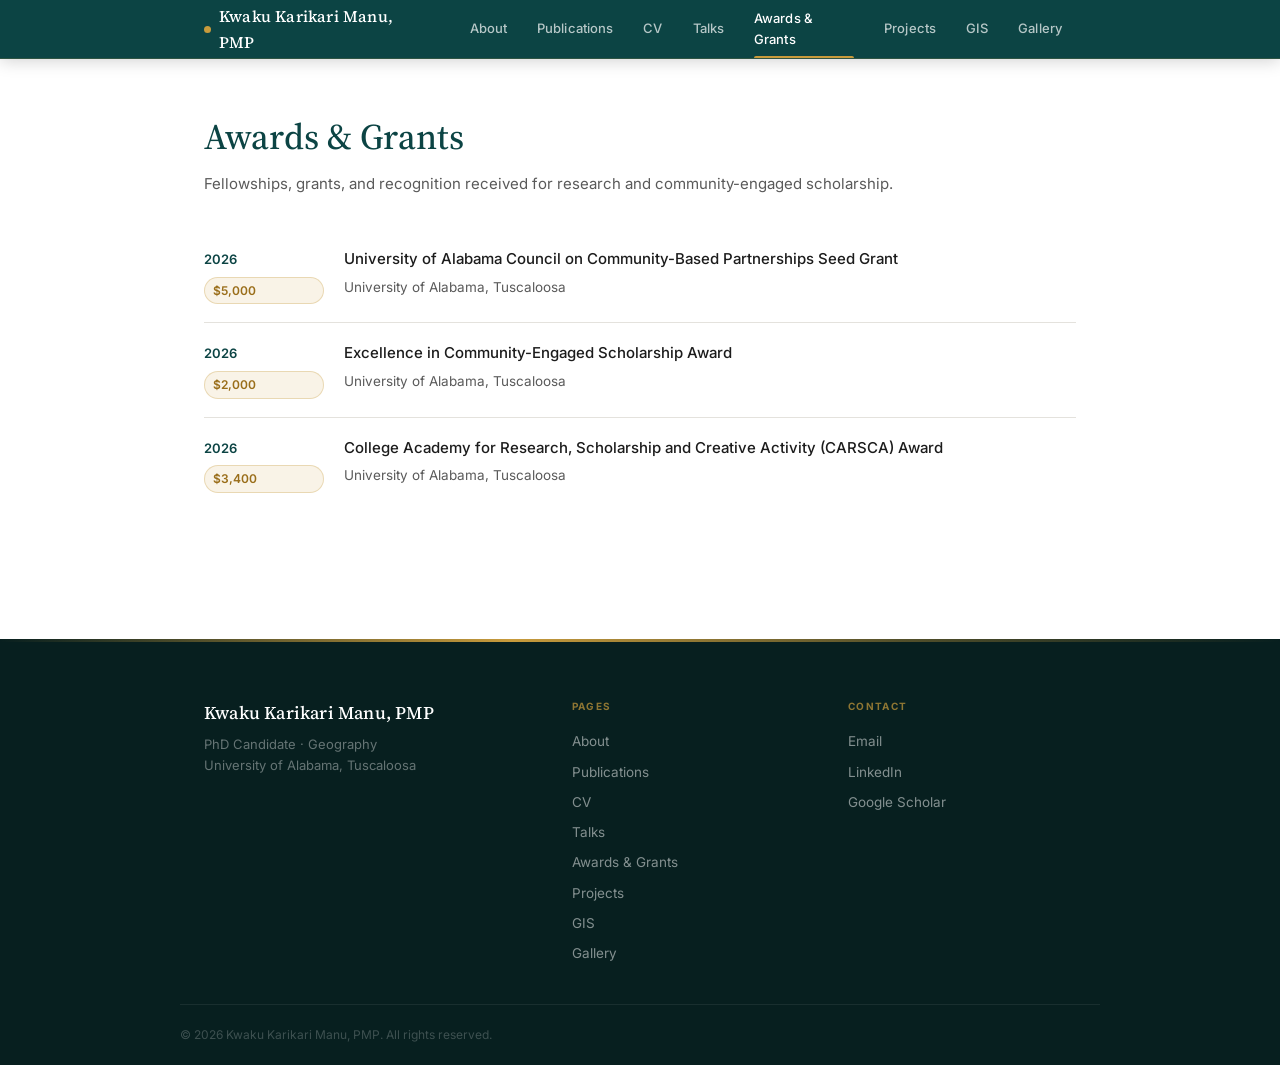
==== awards.html @ b466c373 "Add PMP credential to name, replace Teaching nav with Awards & Grants, create awards.html Co-Authore" ====
<!DOCTYPE html>
<html lang="en">
<head>
  <meta charset="UTF-8">
  <meta name="viewport" content="width=device-width, initial-scale=1.0">
  <title>Awards & Grants · Kwaku Karikari Manu, PMP</title>
  <link rel="icon" type="image/svg+xml" href="favicon.svg">
  <link rel="stylesheet" href="assets/css/style.css">
  <link rel="stylesheet" href="assets/css/enhancements.css">
  <link rel="preconnect" href="https://fonts.googleapis.com">
  <link rel="preconnect" href="https://fonts.gstatic.com" crossorigin>
  <link href="https://fonts.googleapis.com/css2?family=Inter:wght@400;500;600;700&family=Source+Serif+4:opsz,wght@8..60,400;8..60,500&display=swap" rel="stylesheet">
</head>
<body>

<div id="progress-bar" aria-hidden="true"></div>

<div id="page-loader" aria-hidden="true">
  <div class="loader-inner">
    <div class="loader-circle"></div>
    <span class="loader-initials">KM</span>
  </div>
</div>

<nav class="navbar">
  <div class="container nav-inner">
    <a href="index.html" class="nav-brand">Kwaku Karikari Manu, PMP</a>
    <button class="nav-toggle" aria-label="Menu">&#9776;</button>
    <ul class="nav-links">
      <li><a href="index.html">About</a></li>
      <li><a href="publications.html">Publications</a></li>
      <li><a href="cv.html">CV</a></li>
      <li><a href="talks.html">Talks</a></li>
      <li><a href="awards.html" class="active">Awards &amp; Grants</a></li>
      <li><a href="projects.html">Projects</a></li>
      <li><a href="geospatial.html">GIS</a></li>
      <li><a href="gallery.html">Gallery</a></li>
    </ul>
  </div>
</nav>

<main class="container main-content">

  <h1 class="page-title">Awards &amp; Grants</h1>
  <p class="page-subtitle">Fellowships, grants, and recognition received for research and community-engaged scholarship.</p>

  <div class="award-list">

    <div class="award-item">
      <div class="award-meta">
        <span class="award-year">2026</span>
        <span class="award-amount">$5,000</span>
      </div>
      <div class="award-body">
        <p class="award-title">University of Alabama Council on Community-Based Partnerships Seed Grant</p>
        <p class="award-org">University of Alabama, Tuscaloosa</p>
      </div>
    </div>

    <div class="award-item">
      <div class="award-meta">
        <span class="award-year">2026</span>
        <span class="award-amount">$2,000</span>
      </div>
      <div class="award-body">
        <p class="award-title">Excellence in Community-Engaged Scholarship Award</p>
        <p class="award-org">University of Alabama, Tuscaloosa</p>
      </div>
    </div>

    <div class="award-item">
      <div class="award-meta">
        <span class="award-year">2026</span>
        <span class="award-amount">$3,400</span>
      </div>
      <div class="award-body">
        <p class="award-title">College Academy for Research, Scholarship and Creative Activity (CARSCA) Award</p>
        <p class="award-org">University of Alabama, Tuscaloosa</p>
      </div>
    </div>

  </div>

</main>

<footer class="footer">
  <div class="container footer-inner">
    <div class="footer-col">
      <p class="footer-name">Kwaku Karikari Manu, PMP</p>
      <p class="footer-sub">PhD Candidate · Geography<br>University of Alabama, Tuscaloosa</p>
    </div>
    <div class="footer-col">
      <p class="footer-col-label">Pages</p>
      <nav class="footer-nav">
        <a href="index.html">About</a>
        <a href="publications.html">Publications</a>
        <a href="cv.html">CV</a>
        <a href="talks.html">Talks</a>
        <a href="awards.html">Awards &amp; Grants</a>
        <a href="projects.html">Projects</a>
        <a href="geospatial.html">GIS</a>
        <a href="gallery.html">Gallery</a>
      </nav>
    </div>
    <div class="footer-col">
      <p class="footer-col-label">Contact</p>
      <div class="footer-contact">
        <a href="mailto:mkwakukarikari@gmail.com">Email</a>
        <a href="https://www.linkedin.com/in/kwakukarikarimanu/" target="_blank" rel="noopener">LinkedIn</a>
        <a href="https://scholar.google.com/citations?user=uLXfSa0AAAAJ&hl=en" target="_blank" rel="noopener">Google Scholar</a>
      </div>
    </div>
  </div>
  <div class="footer-bottom container">
    <p class="footer-copy">&copy; <span id="year"></span> Kwaku Karikari Manu, PMP. All rights reserved.</p>
  </div>
</footer>

<button id="back-to-top" aria-label="Back to top">
  <svg viewBox="0 0 24 24" fill="none" stroke="currentColor" stroke-width="2.5" stroke-linecap="round" stroke-linejoin="round"><polyline points="18 15 12 9 6 15"/></svg>
</button>
<script src="assets/js/main.js"></script>
<script src="assets/js/enhancements.js"></script>
</body>
</html>
---- assets/css/style.css ----
/* ============================================
   Kwaku Karikari Manu — Academic Site
   ============================================ */

:root {
  --color-primary: #0c4444;
  --color-primary-light: #1a6363;
  --color-accent: #c89b3c;
  --color-text: #1c1c1c;
  --color-text-muted: #5a5a5a;
  --color-text-light: #8a8a8a;
  --color-bg: #ffffff;
  --color-bg-alt: #f7f5f1;
  --color-border: #e4e2dd;
  --color-link: #0c4444;
  --color-link-hover: #c89b3c;

  --font-sans: 'Inter', -apple-system, BlinkMacSystemFont, 'Segoe UI', sans-serif;
  --font-serif: 'Source Serif 4', Georgia, serif;

  --container-width: 920px;
  --transition: 0.2s ease;
}

* {
  box-sizing: border-box;
  margin: 0;
  padding: 0;
}

html {
  scroll-behavior: smooth;
}

body {
  font-family: var(--font-sans);
  font-size: 16px;
  line-height: 1.65;
  color: var(--color-text);
  background: var(--color-bg);
  -webkit-font-smoothing: antialiased;
  -moz-osx-font-smoothing: grayscale;
}

.container {
  max-width: var(--container-width);
  margin: 0 auto;
  padding: 0 24px;
}

/* ============================================
   Navigation
   ============================================ */

.navbar {
  background: var(--color-primary);
  padding: 0;
  position: sticky;
  top: 0;
  z-index: 100;
  box-shadow: 0 2px 16px rgba(0,0,0,0.18);
  border-bottom: 1px solid rgba(200,155,60,0.18);
}

.nav-inner {
  display: flex;
  align-items: stretch;
  justify-content: space-between;
  gap: 24px;
  height: 58px;
}

.nav-brand {
  color: #fff;
  font-family: var(--font-serif);
  font-weight: 500;
  font-size: 16px;
  text-decoration: none;
  letter-spacing: 0.2px;
  display: flex;
  align-items: center;
  gap: 8px;
}

.nav-brand::before {
  content: '';
  display: inline-block;
  width: 7px;
  height: 7px;
  border-radius: 50%;
  background: var(--color-accent);
  flex-shrink: 0;
}

.nav-links {
  display: flex;
  gap: 2px;
  list-style: none;
  align-items: stretch;
}

.nav-links li {
  display: flex;
  align-items: stretch;
}

.nav-links a {
  color: rgba(255,255,255,0.7);
  text-decoration: none;
  font-size: 13px;
  font-weight: 500;
  transition: color var(--transition), background var(--transition);
  padding: 0 14px;
  display: flex;
  align-items: center;
  position: relative;
  letter-spacing: 0.1px;
}

.nav-links a::after {
  content: '';
  position: absolute;
  bottom: 0;
  left: 14px;
  right: 14px;
  height: 2px;
  background: var(--color-accent);
  border-radius: 2px 2px 0 0;
  transform: scaleX(0);
  transition: transform 0.2s ease;
}

.nav-links a:hover {
  color: #fff;
  background: rgba(255,255,255,0.05);
}

.nav-links a:hover::after {
  transform: scaleX(1);
}

.nav-links a.active {
  color: #fff;
}

.nav-links a.active::after {
  transform: scaleX(1);
}

.nav-toggle {
  display: none;
  background: none;
  border: none;
  color: #fff;
  font-size: 22px;
  cursor: pointer;
}

/* ============================================
   Hero / Homepage Header
   ============================================ */

.hero {
  background: linear-gradient(140deg, #082e2e 0%, #0c4444 55%, #0e5050 100%);
  padding: 64px 0 56px;
  position: relative;
  overflow: hidden;
}

.hero::before {
  content: '';
  position: absolute;
  top: -80px;
  right: -80px;
  width: 480px;
  height: 480px;
  background: radial-gradient(circle, rgba(200, 155, 60, 0.07) 0%, transparent 65%);
  pointer-events: none;
}

.hero::after {
  content: '';
  position: absolute;
  bottom: -40px;
  left: 10%;
  width: 260px;
  height: 260px;
  background: radial-gradient(circle, rgba(255,255,255,0.03) 0%, transparent 70%);
  pointer-events: none;
}

.hero-inner {
  display: grid;
  grid-template-columns: auto 1fr;
  gap: 44px;
  align-items: center;
  position: relative;
}

.hero-photo {
  width: 170px;
  height: 170px;
  border-radius: 50%;
  overflow: hidden;
  background: var(--color-primary);
  border: 3px solid rgba(200, 155, 60, 0.55);
  box-shadow: 0 0 0 7px rgba(200, 155, 60, 0.1), 0 12px 40px rgba(0,0,0,0.35);
  flex-shrink: 0;
}

.hero-photo img {
  width: 100%;
  height: 100%;
  object-fit: cover;
  display: block;
}

.hero-photo-fallback {
  width: 100%;
  height: 100%;
  display: none;
  align-items: center;
  justify-content: center;
  font-size: 52px;
  font-weight: 600;
  color: rgba(255,255,255,0.7);
  letter-spacing: 2px;
}

.hero-label {
  font-size: 11px;
  font-weight: 700;
  text-transform: uppercase;
  letter-spacing: 1.8px;
  color: var(--color-accent);
  margin-bottom: 10px;
}

.hero-text h1 {
  font-family: var(--font-serif);
  font-size: 42px;
  font-weight: 500;
  line-height: 1.1;
  margin-bottom: 8px;
  color: #fff;
}

.hero-title {
  font-size: 16px;
  color: rgba(255,255,255,0.7);
  margin-bottom: 4px;
  font-weight: 400;
}

.hero-affiliation {
  font-size: 14px;
  color: rgba(255,255,255,0.45);
  margin-bottom: 26px;
}

.hero-links {
  display: flex;
  flex-wrap: wrap;
  gap: 8px;
}

.hero-links a {
  display: inline-flex;
  align-items: center;
  gap: 6px;
  padding: 7px 15px;
  background: rgba(255,255,255,0.07);
  border: 1px solid rgba(255,255,255,0.18);
  border-radius: 6px;
  color: rgba(255,255,255,0.8);
  text-decoration: none;
  font-size: 13px;
  font-weight: 500;
  transition: all var(--transition);
  backdrop-filter: blur(4px);
}

.hero-links a:hover {
  background: var(--color-accent);
  border-color: var(--color-accent);
  color: #fff;
  transform: translateY(-2px);
  box-shadow: 0 4px 14px rgba(200, 155, 60, 0.35);
}

/* ============================================
   Main Content
   ============================================ */

.main-content {
  padding: 48px 24px 64px;
}

.page-title {
  font-family: var(--font-serif);
  font-size: 36px;
  font-weight: 500;
  color: var(--color-primary);
  margin-bottom: 6px;
}

.page-subtitle {
  font-size: 15px;
  color: var(--color-text-muted);
  margin-bottom: 32px;
}

.section {
  margin-bottom: 48px;
}

.section h2 {
  font-family: var(--font-serif);
  font-size: 22px;
  font-weight: 500;
  color: var(--color-primary);
  margin-bottom: 18px;
  padding-bottom: 8px;
  border-bottom: 1px solid var(--color-border);
}

.section h3 {
  font-size: 15px;
  font-weight: 600;
  margin-bottom: 6px;
  color: var(--color-text);
}

.section p {
  margin-bottom: 14px;
  color: var(--color-text);
}

.section p:last-child {
  margin-bottom: 0;
}

a {
  color: var(--color-link);
  transition: color var(--transition);
}

a:hover {
  color: var(--color-link-hover);
}

/* ============================================
   Tags
   ============================================ */

.tag-list {
  display: flex;
  flex-wrap: wrap;
  gap: 8px;
}

.tag {
  display: inline-block;
  padding: 5px 12px;
  background: var(--color-bg-alt);
  border: 1px solid var(--color-border);
  border-radius: 4px;
  font-size: 13px;
  color: var(--color-text-muted);
  font-weight: 500;
}

/* ============================================
   News list
   ============================================ */

.news-list {
  list-style: none;
}

.news-list li {
  padding: 10px 0;
  border-bottom: 1px solid var(--color-border);
  display: grid;
  grid-template-columns: 110px 1fr;
  gap: 16px;
  font-size: 15px;
}

.news-list li:last-child {
  border-bottom: none;
}

.news-date {
  font-size: 13px;
  color: var(--color-text-muted);
  font-weight: 500;
  padding-top: 2px;
}

/* ============================================
   Publications
   ============================================ */

.pub-list {
  display: flex;
  flex-direction: column;
  gap: 22px;
}

.pub-item {
  display: grid;
  grid-template-columns: 60px 1fr;
  gap: 20px;
  padding-bottom: 22px;
  border-bottom: 1px solid var(--color-border);
}

.pub-item:last-child {
  border-bottom: none;
  padding-bottom: 0;
}

.pub-year {
  font-size: 14px;
  font-weight: 600;
  color: var(--color-primary);
  padding-top: 2px;
}

.pub-title {
  font-size: 15px;
  font-weight: 600;
  line-height: 1.4;
  margin-bottom: 4px !important;
  color: var(--color-text);
}

.pub-authors {
  font-size: 14px;
  color: var(--color-text);
  margin-bottom: 2px !important;
}

.pub-venue {
  font-size: 14px;
  color: var(--color-text-muted);
  margin-bottom: 0 !important;
}

.pub-actions {
  margin-top: 10px;
}

.btn-cite {
  display: inline-flex;
  align-items: center;
  gap: 5px;
  padding: 4px 11px;
  background: none;
  border: 1px solid var(--color-border);
  border-radius: 4px;
  color: var(--color-text-muted);
  font-size: 12px;
  font-weight: 500;
  font-family: var(--font-sans);
  cursor: pointer;
  transition: all var(--transition);
  line-height: 1.5;
}

.btn-cite:hover {
  background: var(--color-primary);
  border-color: var(--color-primary);
  color: #fff;
}

.cite-toast {
  position: fixed;
  bottom: 88px;
  right: 28px;
  padding: 10px 18px;
  background: var(--color-primary);
  color: #fff;
  border-radius: 6px;
  font-size: 13px;
  font-weight: 500;
  font-family: var(--font-sans);
  z-index: 1000;
  opacity: 0;
  transform: translateY(8px);
  transition: opacity 0.25s ease, transform 0.25s ease;
  pointer-events: none;
  box-shadow: 0 4px 16px rgba(0,0,0,0.15);
}

.cite-toast.show {
  opacity: 1;
  transform: translateY(0);
}

.see-all {
  margin-top: 24px;
  text-align: right;
}

.see-all a {
  font-size: 14px;
  font-weight: 500;
  text-decoration: none;
}

/* ============================================
   CV
   ============================================ */

.cv-header {
  display: flex;
  justify-content: space-between;
  align-items: flex-end;
  margin-bottom: 32px;
  flex-wrap: wrap;
  gap: 16px;
}

.cv-header .page-subtitle {
  margin-bottom: 0;
}

.btn-download {
  display: inline-flex;
  align-items: center;
  gap: 8px;
  padding: 9px 16px;
  background: var(--color-primary);
  color: #fff;
  border-radius: 6px;
  text-decoration: none;
  font-size: 14px;
  font-weight: 500;
  transition: all var(--transition);
}

.btn-download:hover {
  background: var(--color-primary-light);
  color: #fff;
  transform: translateY(-1px);
}

.cv-item {
  display: grid;
  grid-template-columns: 160px 1fr;
  gap: 20px;
  padding: 18px 0;
  border-bottom: 1px solid var(--color-border);
}

.cv-item:last-child {
  border-bottom: none;
}

.cv-date {
  font-size: 13px;
  font-weight: 600;
  color: var(--color-primary);
  text-transform: uppercase;
  letter-spacing: 0.4px;
  padding-top: 2px;
}

.cv-title {
  font-size: 15px;
  font-weight: 600;
  margin-bottom: 2px !important;
}

.cv-org {
  font-size: 14px;
  color: var(--color-text-muted);
  margin-bottom: 8px !important;
  font-style: italic;
}

.cv-body ul {
  margin-top: 8px;
  padding-left: 18px;
  color: var(--color-text);
}

.cv-body ul li {
  margin-bottom: 4px;
  font-size: 14px;
  line-height: 1.55;
}

.skill-grid {
  display: grid;
  grid-template-columns: repeat(auto-fit, minmax(200px, 1fr));
  gap: 32px;
}

.skill-group {
  padding: 0;
  background: none;
  border: none;
}

.skill-group h3 {
  font-size: 11px;
  font-weight: 700;
  color: var(--color-primary);
  text-transform: uppercase;
  letter-spacing: 0.8px;
  margin-bottom: 12px;
}

.skill-tags {
  display: flex;
  flex-wrap: wrap;
  gap: 6px;
}

.skill-tag {
  display: inline-block;
  padding: 4px 12px;
  background: var(--color-bg-alt);
  border: 1px solid var(--color-border);
  border-radius: 999px;
  font-size: 12.5px;
  color: var(--color-text-muted);
  font-weight: 500;
}

.plain-list {
  list-style: none;
}

.plain-list li {
  padding: 10px 0;
  border-bottom: 1px solid var(--color-border);
  font-size: 15px;
}

.plain-list li:last-child {
  border-bottom: none;
}

/* ============================================
   Awards
   ============================================ */

.award-list {
  display: flex;
  flex-direction: column;
  gap: 0;
}

.award-item {
  display: grid;
  grid-template-columns: 120px 1fr;
  gap: 20px;
  padding: 18px 0;
  border-bottom: 1px solid var(--color-border);
  align-items: start;
}

.award-item:last-child {
  border-bottom: none;
}

.award-meta {
  display: flex;
  flex-direction: column;
  gap: 6px;
  padding-top: 2px;
}

.award-year {
  font-size: 13px;
  font-weight: 600;
  color: var(--color-primary);
}

.award-amount {
  display: inline-block;
  background: rgba(200, 155, 60, 0.12);
  color: #9a6e1a;
  font-size: 12px;
  font-weight: 600;
  padding: 3px 8px;
  border-radius: 999px;
  border: 1px solid rgba(200, 155, 60, 0.3);
}

.award-title {
  font-size: 15px;
  font-weight: 500;
  color: var(--color-heading);
  margin: 0 0 4px;
}

.award-org {
  font-size: 13.5px;
  color: var(--color-text-muted);
  margin: 0;
}

/* ============================================
   Projects
   ============================================ */

.project-list {
  display: flex;
  flex-direction: column;
  gap: 24px;
}

.project-item {
  border: 1px solid var(--color-border);
  border-radius: 10px;
  padding: 24px;
  transition: box-shadow 0.2s;
}

.project-item:hover {
  box-shadow: 0 4px 16px rgba(12,68,68,0.1);
}

.project-header {
  display: flex;
  align-items: flex-start;
  justify-content: space-between;
  gap: 16px;
  margin-bottom: 12px;
}

.project-title {
  font-family: var(--font-serif);
  font-size: 18px;
  font-weight: 500;
  color: var(--color-heading);
  margin: 0;
}

.project-year {
  font-size: 12.5px;
  font-weight: 600;
  color: var(--color-primary);
  white-space: nowrap;
  padding-top: 3px;
}

.project-location {
  font-size: 13px;
  color: var(--color-text-muted);
  margin: 0 0 18px;
  font-style: italic;
}

.project-section {
  margin-bottom: 18px;
}

.project-section h3 {
  font-size: 13px;
  font-weight: 700;
  text-transform: uppercase;
  letter-spacing: 0.8px;
  color: var(--color-primary);
  margin: 0 0 8px;
}

.project-desc {
  font-size: 15px;
  color: var(--color-text);
  line-height: 1.7;
  margin: 0 0 10px;
}

.project-bullets {
  margin: 0 0 10px 18px;
  padding: 0;
}

.project-bullets li {
  font-size: 15px;
  color: var(--color-text);
  line-height: 1.65;
  margin-bottom: 4px;
}

.project-link {
  margin: 14px 0 0;
  font-size: 13.5px;
}

.project-link a {
  color: var(--color-primary);
  text-decoration: none;
  font-weight: 500;
  transition: color var(--transition);
}

.project-link a:hover {
  color: var(--color-accent);
}

.project-tags {
  display: flex;
  flex-wrap: wrap;
  gap: 6px;
}

.project-tag {
  font-size: 11.5px;
  font-weight: 500;
  padding: 3px 10px;
  border-radius: 999px;
  background: rgba(12, 68, 68, 0.07);
  color: var(--color-primary);
  border: 1px solid rgba(12, 68, 68, 0.15);
}

/* ============================================
   Gallery
   ============================================ */

.gallery-grid {
  display: grid;
  grid-template-columns: repeat(3, 1fr);
  gap: 10px;
  margin-top: 8px;
}

.gallery-item {
  margin: 0;
  border-radius: 10px;
  overflow: hidden;
  cursor: pointer;
  position: relative;
  aspect-ratio: 4 / 3;
  background: var(--color-bg-alt);
}

.gallery-item img {
  width: 100%;
  height: 100%;
  object-fit: cover;
  display: block;
  transition: transform 0.4s ease;
}

.gallery-item:hover img {
  transform: scale(1.06);
}

.gallery-item figcaption {
  position: absolute;
  bottom: 0;
  left: 0;
  right: 0;
  padding: 32px 14px 14px;
  background: linear-gradient(to top, rgba(0,0,0,0.72) 0%, transparent 100%);
  color: #fff;
  font-size: 12px;
  font-weight: 500;
  line-height: 1.4;
  opacity: 0;
  transform: translateY(6px);
  transition: opacity 0.3s ease, transform 0.3s ease;
}

.gallery-item:hover figcaption {
  opacity: 1;
  transform: translateY(0);
}

/* Lightbox */
#lightbox {
  display: none;
  position: fixed;
  inset: 0;
  background: rgba(5, 5, 5, 0.94);
  z-index: 5000;
  align-items: center;
  justify-content: center;
  backdrop-filter: blur(6px);
}

#lightbox.open {
  display: flex;
}

.lightbox-inner {
  max-width: 92vw;
  max-height: 92vh;
  text-align: center;
  display: flex;
  flex-direction: column;
  align-items: center;
  gap: 12px;
}

#lightbox-img {
  max-width: 100%;
  max-height: 82vh;
  border-radius: 8px;
  display: block;
  box-shadow: 0 8px 48px rgba(0,0,0,0.6);
}

#lightbox-caption {
  color: rgba(255,255,255,0.6);
  font-size: 13px;
  margin: 0;
}

#lightbox-close {
  position: fixed;
  top: 18px;
  right: 22px;
  background: rgba(255,255,255,0.1);
  border: none;
  color: #fff;
  font-size: 26px;
  cursor: pointer;
  line-height: 1;
  opacity: 0.8;
  transition: opacity 0.2s, background 0.2s;
  width: 40px;
  height: 40px;
  border-radius: 50%;
  display: flex;
  align-items: center;
  justify-content: center;
}

#lightbox-close:hover {
  opacity: 1;
  background: rgba(255,255,255,0.2);
}

#lightbox-prev,
#lightbox-next {
  position: fixed;
  top: 50%;
  transform: translateY(-50%);
  background: rgba(255,255,255,0.1);
  border: none;
  color: #fff;
  font-size: 28px;
  cursor: pointer;
  width: 48px;
  height: 48px;
  border-radius: 50%;
  display: flex;
  align-items: center;
  justify-content: center;
  transition: background 0.2s;
}

#lightbox-prev { left: 18px; }
#lightbox-next { right: 18px; }

#lightbox-prev:hover,
#lightbox-next:hover { background: rgba(255,255,255,0.22); }

@media (max-width: 900px) {
  .gallery-grid {
    grid-template-columns: repeat(2, 1fr);
    gap: 8px;
  }
}

@media (max-width: 480px) {
  .gallery-grid {
    grid-template-columns: repeat(2, 1fr);
    gap: 6px;
  }
  .gallery-item figcaption {
    opacity: 1;
    transform: translateY(0);
    font-size: 10px;
    padding: 20px 8px 8px;
  }
  #lightbox-prev { left: 8px; }
  #lightbox-next { right: 8px; }
  #lightbox-prev,
  #lightbox-next { width: 38px; height: 38px; font-size: 22px; }
}

/* ============================================
   Talks
   ============================================ */

.talk-list {
  display: flex;
  flex-direction: column;
  gap: 0;
}

.talk-item {
  display: grid;
  grid-template-columns: 160px 1fr;
  gap: 20px;
  padding: 18px 0;
  border-bottom: 1px solid var(--color-border);
}

.talk-item:last-child {
  border-bottom: none;
}

.talk-date {
  font-size: 13px;
  font-weight: 600;
  color: var(--color-primary);
  text-transform: uppercase;
  letter-spacing: 0.4px;
}

.talk-title {
  font-size: 15px;
  font-weight: 600;
  margin-bottom: 4px !important;
}

.talk-venue {
  font-size: 14px;
  color: var(--color-text-muted);
  margin-bottom: 0 !important;
}

.talk-tag {
  display: inline-block;
  margin-top: 6px;
  padding: 2px 8px;
  font-size: 11px;
  font-weight: 600;
  text-transform: uppercase;
  letter-spacing: 0.5px;
  border-radius: 3px;
}

.tag-upcoming {
  background: rgba(200, 155, 60, 0.15);
  color: var(--color-accent);
}

/* ============================================
   Footer
   ============================================ */

.footer {
  background: #071f1f;
  border-top: 3px solid transparent;
  border-image: linear-gradient(90deg, transparent 0%, var(--color-accent) 40%, rgba(200,155,60,0.4) 70%, transparent 100%) 1;
  padding: 56px 0 0;
  margin-top: 64px;
  position: relative;
}

.footer-inner {
  display: grid;
  grid-template-columns: 1.4fr 1fr 1fr;
  gap: 48px;
  align-items: start;
  padding-bottom: 40px;
}

.footer-bottom {
  border-top: 1px solid rgba(255,255,255,0.07);
  padding: 20px 0;
  display: flex;
  align-items: center;
  justify-content: space-between;
  gap: 16px;
}

.footer-name {
  font-family: var(--font-serif);
  font-size: 18px;
  font-weight: 500;
  color: #fff;
  margin-bottom: 6px;
  letter-spacing: 0.2px;
}

.footer-sub {
  font-size: 13px;
  color: rgba(255,255,255,0.38);
  line-height: 1.65;
  margin-bottom: 0;
}

.footer-copy {
  font-size: 12px;
  color: rgba(255,255,255,0.22);
}

.footer-col-label {
  font-size: 10px;
  font-weight: 700;
  text-transform: uppercase;
  letter-spacing: 1.4px;
  color: var(--color-accent);
  opacity: 0.7;
  margin-bottom: 16px;
}

.footer-nav,
.footer-contact {
  display: flex;
  flex-direction: column;
  gap: 8px;
}

.footer-nav a,
.footer-contact a {
  font-size: 13.5px;
  color: rgba(255,255,255,0.5);
  text-decoration: none;
  transition: color var(--transition), padding-left var(--transition);
  display: inline-block;
}

.footer-nav a:hover,
.footer-contact a:hover {
  color: rgba(255,255,255,0.9);
  padding-left: 4px;
}

/* ============================================
   Page Loader
   ============================================ */

#page-loader {
  position: fixed;
  inset: 0;
  background: var(--color-primary);
  display: flex;
  align-items: center;
  justify-content: center;
  z-index: 9999;
  transition: opacity 0.5s ease, visibility 0.5s ease;
}

#page-loader.hidden {
  opacity: 0;
  visibility: hidden;
  pointer-events: none;
}

.loader-inner {
  position: relative;
  width: 72px;
  height: 72px;
}

.loader-circle {
  position: absolute;
  inset: 0;
  border: 3px solid rgba(255, 255, 255, 0.15);
  border-top-color: var(--color-accent);
  border-radius: 50%;
  animation: loader-spin 0.85s linear infinite;
}

.loader-initials {
  position: absolute;
  inset: 0;
  display: flex;
  align-items: center;
  justify-content: center;
  color: #fff;
  font-family: var(--font-serif);
  font-size: 17px;
  font-weight: 500;
  letter-spacing: 2px;
}

@keyframes loader-spin {
  to { transform: rotate(360deg); }
}

/* ============================================
   Responsive
   ============================================ */

/* Tablet */
@media (max-width: 860px) {
  .container {
    padding: 0 20px;
  }

  .cv-item,
  .talk-item {
    grid-template-columns: 130px 1fr;
  }
}

/* Mobile */
@media (max-width: 680px) {
  .container {
    padding: 0 16px;
  }

  .hero {
    padding: 36px 0 32px;
  }

  .hero-inner {
    grid-template-columns: 1fr;
    text-align: center;
    gap: 20px;
  }

  .hero-photo {
    width: 120px;
    height: 120px;
    margin: 0 auto;
  }

  .hero-photo-fallback {
    font-size: 36px;
  }

  .hero-label {
    font-size: 10px;
  }

  .hero-text h1 {
    font-size: 28px;
  }

  .hero-title {
    font-size: 14px;
  }

  .hero-links {
    justify-content: center;
  }

  .footer-inner {
    grid-template-columns: 1fr;
    gap: 28px;
    padding-bottom: 28px;
  }

  .footer {
    padding: 40px 0 0;
    margin-top: 48px;
  }

  .footer-bottom {
    flex-direction: column;
    text-align: center;
    gap: 4px;
    padding: 16px 0;
  }

  .nav-toggle {
    display: block;
  }

  .navbar {
    position: relative;
  }

  .nav-inner {
    height: 54px;
  }

  .nav-links {
    display: none;
    position: absolute;
    top: 100%;
    left: 0;
    right: 0;
    background: #071f1f;
    flex-direction: column;
    gap: 0;
    padding: 6px 0;
    box-shadow: 0 8px 24px rgba(0,0,0,0.25);
    border-bottom: 2px solid rgba(200,155,60,0.2);
  }

  .nav-links.open {
    display: flex;
  }

  .nav-links li {
    border-top: 1px solid rgba(255,255,255,0.06);
  }

  .nav-links a {
    padding: 12px 20px;
    font-size: 14px;
    display: block;
  }

  .nav-links a::after {
    display: none;
  }

  .nav-links a.active {
    color: var(--color-accent);
    background: rgba(200,155,60,0.08);
  }

  .page-title {
    font-size: 26px;
  }

  .main-content {
    padding: 36px 0 48px;
  }

  .section {
    margin-bottom: 36px;
  }

  .cv-item,
  .talk-item,
  .pub-item {
    grid-template-columns: 1fr;
    gap: 4px;
  }

  .cv-date,
  .talk-date {
    font-size: 12px;
  }

  .news-list li {
    grid-template-columns: 1fr;
    gap: 2px;
  }

  .pub-year {
    font-size: 12px;
  }

  .cv-header {
    align-items: flex-start;
  }

  .skill-grid {
    gap: 24px;
  }

  /* ---- Centering ---- */

  .page-title,
  .page-subtitle {
    text-align: center;
  }

  .section h2 {
    text-align: center;
  }

  .section p {
    text-align: center;
  }

  .tag-list {
    justify-content: center;
  }

  .skill-group {
    text-align: center;
  }

  .skill-tags {
    justify-content: center;
  }

  .see-all {
    text-align: center;
  }

  .pub-year,
  .pub-title,
  .pub-authors,
  .pub-venue {
    text-align: center;
  }

  .pub-actions {
    display: flex;
    justify-content: center;
  }

  .news-date {
    font-weight: 600;
    text-align: center;
  }

  .news-list li {
    text-align: center;
  }

  .cv-date,
  .cv-title,
  .cv-org {
    text-align: center;
  }

  .cv-header {
    text-align: center;
    align-items: center;
  }

  .plain-list li {
    text-align: center;
  }

  .talk-date,
  .talk-title,
  .talk-venue {
    text-align: center;
  }

  .award-item {
    grid-template-columns: 1fr;
    gap: 8px;
  }

  .award-meta {
    flex-direction: row;
    align-items: center;
    gap: 10px;
  }

  .award-title,
  .award-org,
  .award-year {
    text-align: center;
  }

  .award-meta {
    justify-content: center;
  }

  .project-header {
    flex-direction: column;
    gap: 4px;
  }

  .project-title,
  .project-desc {
    text-align: center;
  }

  .project-tags {
    justify-content: center;
  }

  .footer-inner {
    text-align: center;
  }

  .footer-nav,
  .footer-contact {
    align-items: center;
  }
}
---- assets/css/enhancements.css ----
/* ============================================
   enhancements.css — Modern polish layer
   REVERT: delete this file and remove the
   <link> tag from each page's <head>.
   ============================================ */

/* ------------------------------------------------
   Reading progress bar
   ------------------------------------------------ */
#progress-bar {
  position: fixed;
  top: 0;
  left: 0;
  height: 3px;
  width: 0%;
  background: linear-gradient(90deg, var(--color-accent) 0%, #e8b84b 100%);
  z-index: 10000;
  pointer-events: none;
  border-radius: 0 2px 2px 0;
  transition: width 0.08s linear;
}

/* ------------------------------------------------
   Navbar — glass effect on scroll
   ------------------------------------------------ */
.navbar {
  transition: background 0.35s ease, box-shadow 0.35s ease;
}
.navbar.scrolled {
  background: rgba(8, 46, 46, 0.9);
  backdrop-filter: blur(14px);
  -webkit-backdrop-filter: blur(14px);
  box-shadow: 0 2px 24px rgba(0, 0, 0, 0.3);
}

/* ------------------------------------------------
   Page fade-in after loader
   ------------------------------------------------ */
.hero,
.main-content {
  opacity: 0;
  transition: opacity 0.6s ease;
}
.page-ready .hero,
.page-ready .main-content {
  opacity: 1;
}

/* ------------------------------------------------
   Scroll-reveal
   ------------------------------------------------ */
.reveal {
  opacity: 0;
  transform: translateY(22px);
  transition: opacity 0.65s ease, transform 0.65s ease;
}
.reveal.visible {
  opacity: 1;
  transform: none;
}

/* ------------------------------------------------
   Publication item — hover lift
   ------------------------------------------------ */
@media (min-width: 681px) {
  .pub-item {
    border-radius: 8px;
    padding-left: 14px;
    padding-right: 14px;
    margin-left: -14px;
    margin-right: -14px;
    transition: background 0.2s ease, transform 0.2s ease;
  }
  .pub-item:hover {
    background: var(--color-bg-alt);
    transform: translateX(5px);
  }

  /* CV & Talk rows — hover highlight */
  .cv-item,
  .talk-item {
    border-radius: 8px;
    padding-left: 14px;
    padding-right: 14px;
    margin-left: -14px;
    margin-right: -14px;
    transition: background 0.2s ease;
  }
  .cv-item:hover,
  .talk-item:hover {
    background: var(--color-bg-alt);
  }
}

/* ------------------------------------------------
   News list — timeline style
   ------------------------------------------------ */
.news-list {
  position: relative;
  padding-left: 28px;
}
.news-list::before {
  content: '';
  position: absolute;
  left: 8px;
  top: 20px;
  bottom: 14px;
  width: 2px;
  background: linear-gradient(to bottom, var(--color-accent), var(--color-border));
  border-radius: 2px;
}
.news-list li {
  position: relative;
}
.news-list li::before {
  content: '';
  position: absolute;
  left: -24px;
  top: 13px;
  width: 10px;
  height: 10px;
  border-radius: 50%;
  background: var(--color-bg);
  border: 2px solid var(--color-accent);
  transition: background 0.2s ease, transform 0.2s ease;
}
.news-list li:hover::before {
  background: var(--color-accent);
  transform: scale(1.25);
}

/* ------------------------------------------------
   Back-to-top button
   ------------------------------------------------ */
#back-to-top {
  position: fixed;
  bottom: 32px;
  right: 28px;
  width: 44px;
  height: 44px;
  border-radius: 50%;
  background: var(--color-primary);
  color: #fff;
  border: none;
  cursor: pointer;
  display: flex;
  align-items: center;
  justify-content: center;
  opacity: 0;
  transform: translateY(14px);
  pointer-events: none;
  transition: opacity 0.3s ease, transform 0.3s ease,
              background 0.2s ease, box-shadow 0.2s ease;
  z-index: 400;
  box-shadow: 0 4px 16px rgba(0, 0, 0, 0.2);
}
#back-to-top.visible {
  opacity: 1;
  transform: translateY(0);
  pointer-events: auto;
}
#back-to-top:hover {
  background: var(--color-accent);
  box-shadow: 0 6px 22px rgba(200, 155, 60, 0.45);
}
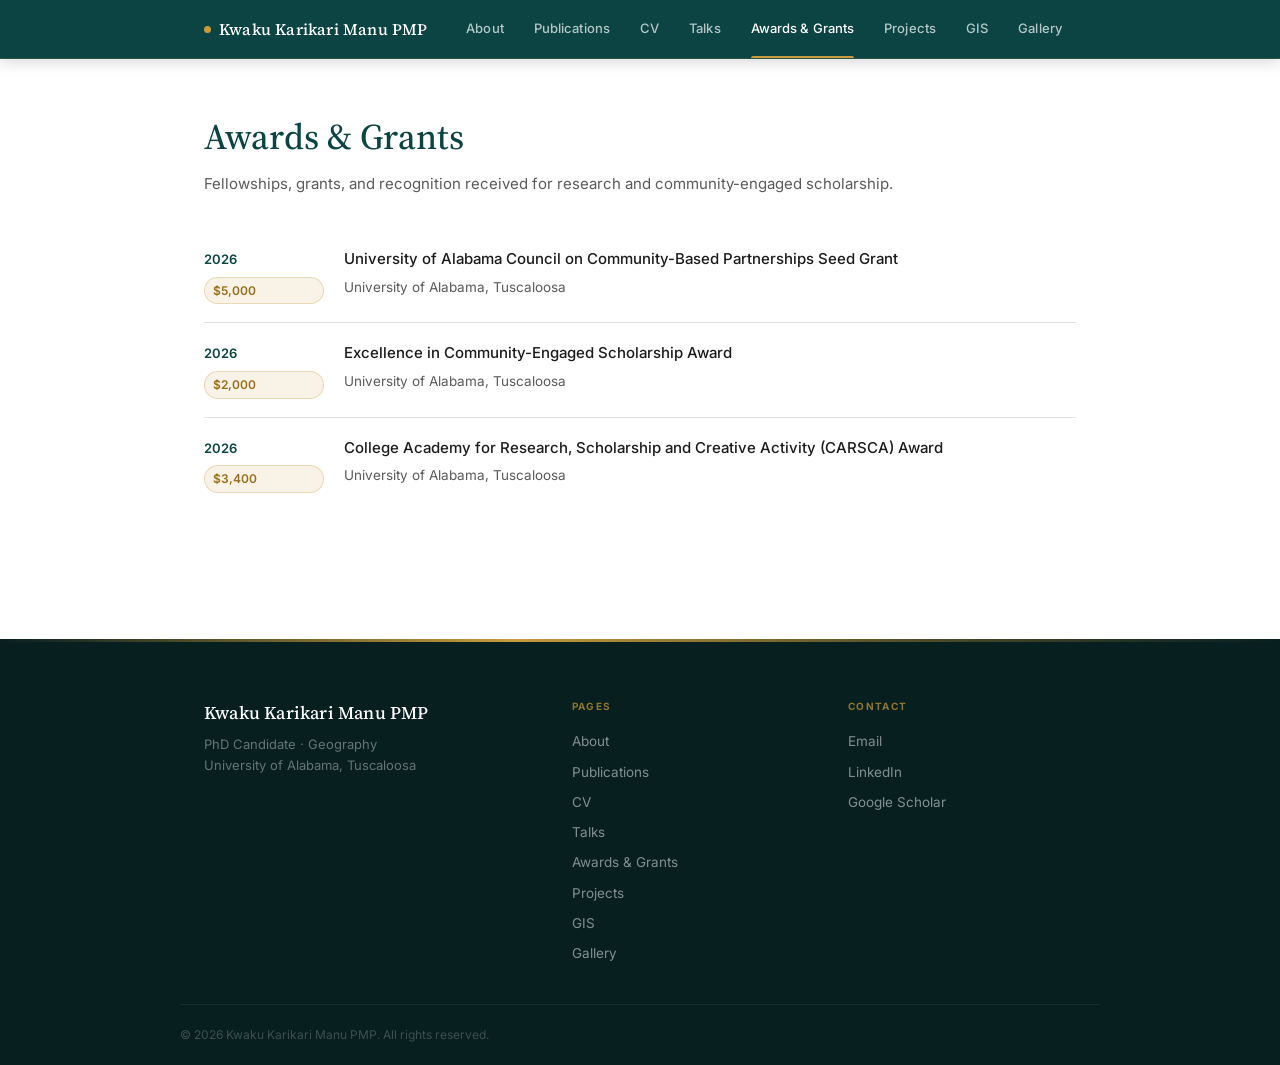
==== commit 223c833c: "Update name format, reorder publications, fix talks, update gallery captions - Remove comma before P" ====
--- a/awards.html
+++ b/awards.html
@@ -3,7 +3,7 @@
 <head>
   <meta charset="UTF-8">
   <meta name="viewport" content="width=device-width, initial-scale=1.0">
-  <title>Awards & Grants · Kwaku Karikari Manu, PMP</title>
+  <title>Awards & Grants · Kwaku Karikari Manu PMP</title>
   <link rel="icon" type="image/svg+xml" href="favicon.svg">
   <link rel="stylesheet" href="assets/css/style.css">
   <link rel="stylesheet" href="assets/css/enhancements.css">
@@ -24,7 +24,7 @@
 
 <nav class="navbar">
   <div class="container nav-inner">
-    <a href="index.html" class="nav-brand">Kwaku Karikari Manu, PMP</a>
+    <a href="index.html" class="nav-brand">Kwaku Karikari Manu PMP</a>
     <button class="nav-toggle" aria-label="Menu">&#9776;</button>
     <ul class="nav-links">
       <li><a href="index.html">About</a></li>
@@ -86,7 +86,7 @@
 <footer class="footer">
   <div class="container footer-inner">
     <div class="footer-col">
-      <p class="footer-name">Kwaku Karikari Manu, PMP</p>
+      <p class="footer-name">Kwaku Karikari Manu PMP</p>
       <p class="footer-sub">PhD Candidate · Geography<br>University of Alabama, Tuscaloosa</p>
     </div>
     <div class="footer-col">
@@ -112,7 +112,7 @@
     </div>
   </div>
   <div class="footer-bottom container">
-    <p class="footer-copy">&copy; <span id="year"></span> Kwaku Karikari Manu, PMP. All rights reserved.</p>
+    <p class="footer-copy">&copy; <span id="year"></span> Kwaku Karikari Manu PMP. All rights reserved.</p>
   </div>
 </footer>
 
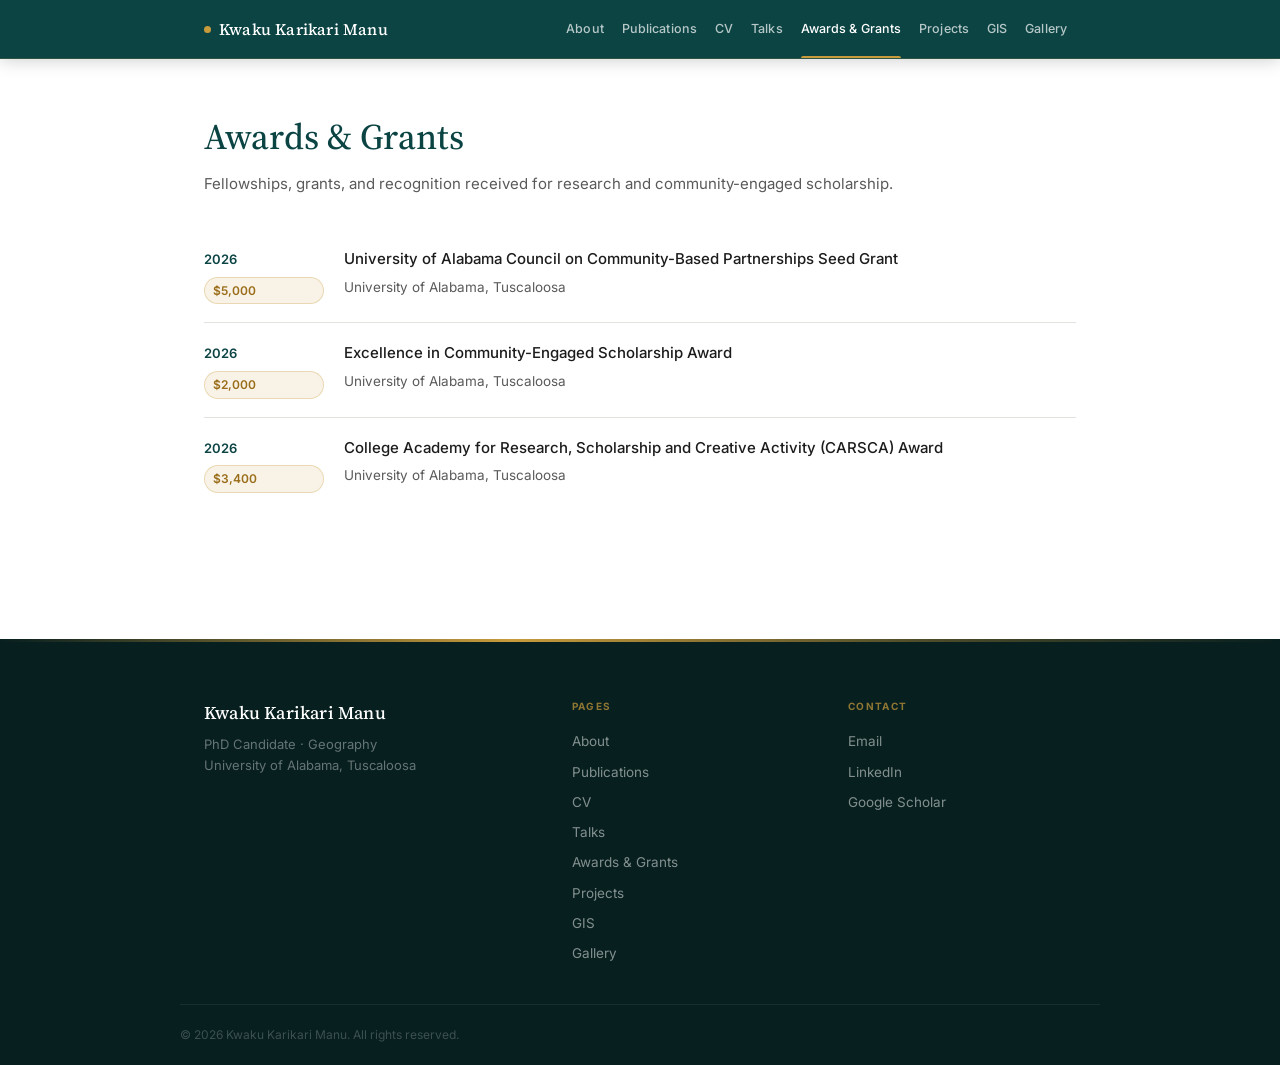
==== commit 2ac5f169: "Remove PMP from name, fix navbar wrapping, add collapsible projects, update gallery - Remove PMP fro" ====
--- a/awards.html
+++ b/awards.html
@@ -3,7 +3,7 @@
 <head>
   <meta charset="UTF-8">
   <meta name="viewport" content="width=device-width, initial-scale=1.0">
-  <title>Awards & Grants · Kwaku Karikari Manu PMP</title>
+  <title>Awards & Grants · Kwaku Karikari Manu</title>
   <link rel="icon" type="image/svg+xml" href="favicon.svg">
   <link rel="stylesheet" href="assets/css/style.css">
   <link rel="stylesheet" href="assets/css/enhancements.css">
@@ -24,7 +24,7 @@
 
 <nav class="navbar">
   <div class="container nav-inner">
-    <a href="index.html" class="nav-brand">Kwaku Karikari Manu PMP</a>
+    <a href="index.html" class="nav-brand">Kwaku Karikari Manu</a>
     <button class="nav-toggle" aria-label="Menu">&#9776;</button>
     <ul class="nav-links">
       <li><a href="index.html">About</a></li>
@@ -86,7 +86,7 @@
 <footer class="footer">
   <div class="container footer-inner">
     <div class="footer-col">
-      <p class="footer-name">Kwaku Karikari Manu PMP</p>
+      <p class="footer-name">Kwaku Karikari Manu</p>
       <p class="footer-sub">PhD Candidate · Geography<br>University of Alabama, Tuscaloosa</p>
     </div>
     <div class="footer-col">
@@ -112,7 +112,7 @@
     </div>
   </div>
   <div class="footer-bottom container">
-    <p class="footer-copy">&copy; <span id="year"></span> Kwaku Karikari Manu PMP. All rights reserved.</p>
+    <p class="footer-copy">&copy; <span id="year"></span> Kwaku Karikari Manu. All rights reserved.</p>
   </div>
 </footer>
 
--- a/assets/css/style.css
+++ b/assets/css/style.css
@@ -94,9 +94,12 @@
 
 .nav-links {
   display: flex;
-  gap: 2px;
+  gap: 0;
   list-style: none;
   align-items: stretch;
+  flex-wrap: nowrap;
+  flex-shrink: 1;
+  min-width: 0;
 }
 
 .nav-links li {
@@ -107,22 +110,23 @@
 .nav-links a {
   color: rgba(255,255,255,0.7);
   text-decoration: none;
-  font-size: 13px;
+  font-size: 12.5px;
   font-weight: 500;
   transition: color var(--transition), background var(--transition);
-  padding: 0 14px;
+  padding: 0 9px;
   display: flex;
   align-items: center;
   position: relative;
   letter-spacing: 0.1px;
+  white-space: nowrap;
 }
 
 .nav-links a::after {
   content: '';
   position: absolute;
   bottom: 0;
-  left: 14px;
-  right: 14px;
+  left: 9px;
+  right: 9px;
   height: 2px;
   background: var(--color-accent);
   border-radius: 2px 2px 0 0;
@@ -787,6 +791,45 @@
   color: var(--color-text);
   line-height: 1.65;
   margin-bottom: 4px;
+}
+
+.project-details {
+  display: none;
+  margin-top: 16px;
+}
+
+.project-details.open {
+  display: block;
+}
+
+.btn-details {
+  margin-top: 14px;
+  display: inline-flex;
+  align-items: center;
+  gap: 6px;
+  font-size: 13px;
+  font-weight: 500;
+  color: var(--color-primary);
+  background: rgba(12,68,68,0.07);
+  border: 1px solid rgba(12,68,68,0.15);
+  border-radius: 999px;
+  padding: 5px 14px;
+  cursor: pointer;
+  transition: background var(--transition), color var(--transition);
+}
+
+.btn-details:hover {
+  background: var(--color-primary);
+  color: #fff;
+}
+
+.btn-details .chevron {
+  display: inline-block;
+  transition: transform 0.25s ease;
+}
+
+.btn-details.open .chevron {
+  transform: rotate(180deg);
 }
 
 .project-link {
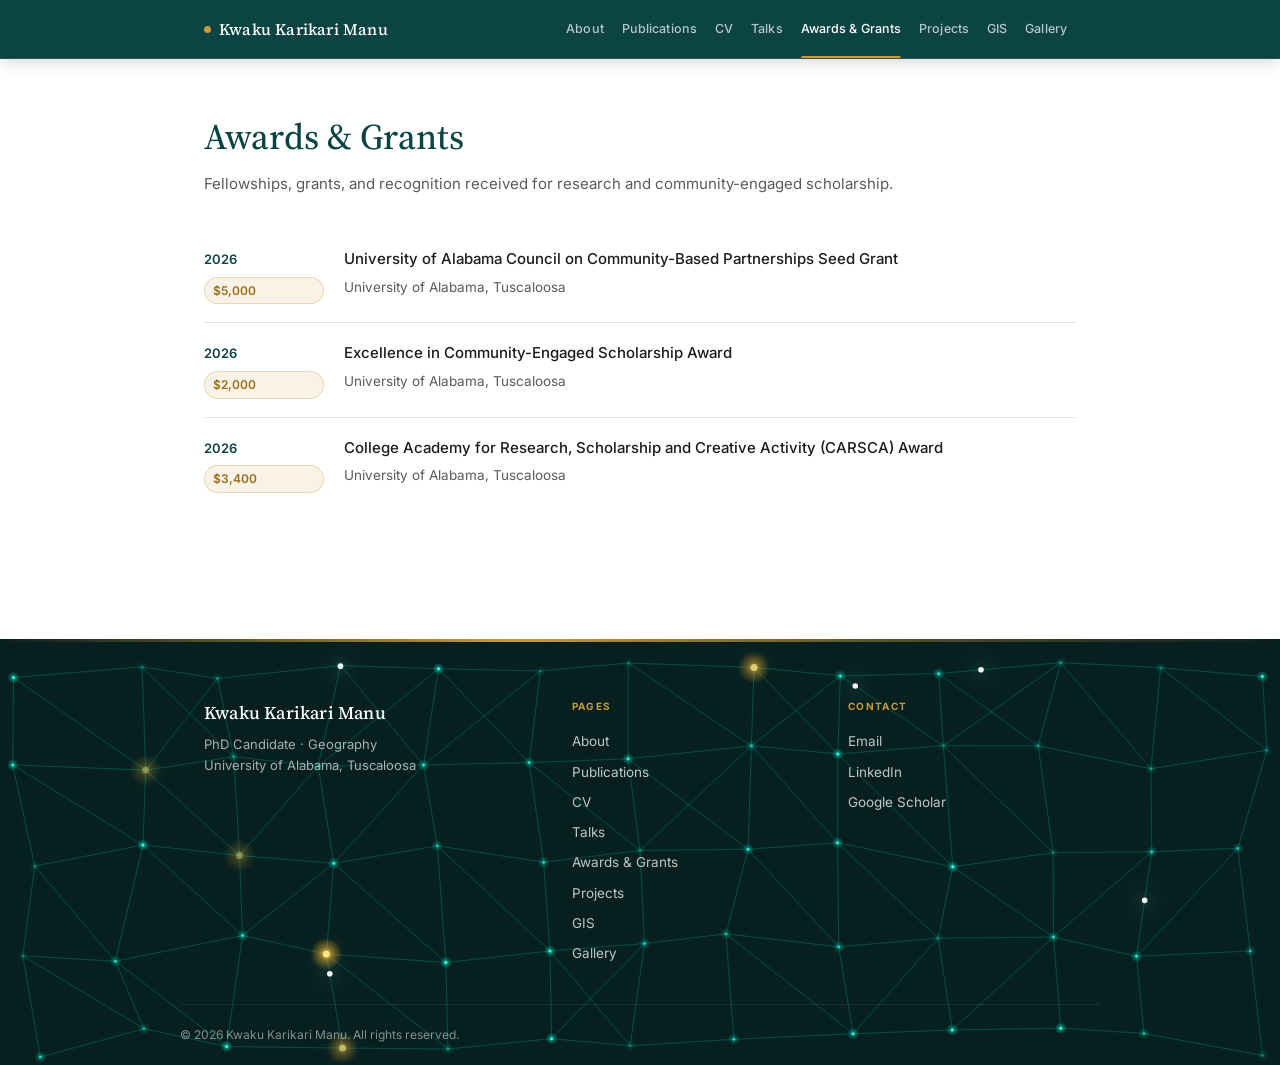
==== commit 90ee1b21: "Add animated city-network canvas to footer on all pages - Shared citynetwork.js handles both hero an" ====
--- a/awards.html
+++ b/awards.html
@@ -84,6 +84,7 @@
 </main>
 
 <footer class="footer">
+  <div class="footer-canvas-panel" aria-hidden="true"><canvas id="footer-network"></canvas></div>
   <div class="container footer-inner">
     <div class="footer-col">
       <p class="footer-name">Kwaku Karikari Manu</p>
@@ -121,5 +122,6 @@
 </button>
 <script src="assets/js/main.js"></script>
 <script src="assets/js/enhancements.js"></script>
+<script src="assets/js/citynetwork.js"></script>
 </body>
 </html>
--- a/assets/css/style.css
+++ b/assets/css/style.css
@@ -199,6 +199,51 @@
   gap: 44px;
   align-items: center;
   position: relative;
+  z-index: 1;
+}
+
+.hero-map-panel {
+  position: absolute;
+  inset: 0;
+  z-index: 0;
+  overflow: hidden;
+}
+
+#city-network {
+  width: 100%;
+  height: 100%;
+  display: block;
+}
+
+.hero-map-fade {
+  position: absolute;
+  inset: 0;
+  z-index: 1;
+  pointer-events: none;
+  background:
+    linear-gradient(90deg, rgba(8,46,46,0.92) 0%, rgba(8,46,46,0.72) 28%, rgba(8,46,46,0.38) 55%, rgba(8,46,46,0.06) 80%, transparent 100%),
+    linear-gradient(180deg, rgba(8,46,46,0.45) 0%, transparent 18%, transparent 82%, rgba(8,46,46,0.35) 100%);
+}
+
+.hero-map-label {
+  position: absolute;
+  bottom: 12px;
+  right: 16px;
+  z-index: 2;
+  font-size: 10px;
+  font-weight: 600;
+  letter-spacing: 1.2px;
+  text-transform: uppercase;
+  color: rgba(200,155,60,0.75);
+  pointer-events: none;
+}
+
+.hero-credential {
+  font-size: 24px;
+  font-family: var(--font-sans);
+  font-weight: 500;
+  color: var(--color-accent);
+  letter-spacing: 0.5px;
 }
 
 .hero-photo {
@@ -1101,6 +1146,26 @@
   padding: 56px 0 0;
   margin-top: 64px;
   position: relative;
+  overflow: hidden;
+}
+
+.footer-canvas-panel {
+  position: absolute;
+  inset: 0;
+  z-index: 0;
+  overflow: hidden;
+}
+
+#footer-network {
+  width: 100%;
+  height: 100%;
+  display: block;
+}
+
+.footer-inner,
+.footer-bottom {
+  position: relative;
+  z-index: 1;
 }
 
 .footer-inner {
@@ -1131,14 +1196,14 @@
 
 .footer-sub {
   font-size: 13px;
-  color: rgba(255,255,255,0.38);
+  color: rgba(255,255,255,0.65);
   line-height: 1.65;
   margin-bottom: 0;
 }
 
 .footer-copy {
   font-size: 12px;
-  color: rgba(255,255,255,0.22);
+  color: rgba(255,255,255,0.5);
 }
 
 .footer-col-label {
@@ -1147,7 +1212,7 @@
   text-transform: uppercase;
   letter-spacing: 1.4px;
   color: var(--color-accent);
-  opacity: 0.7;
+  opacity: 1;
   margin-bottom: 16px;
 }
 
@@ -1161,7 +1226,7 @@
 .footer-nav a,
 .footer-contact a {
   font-size: 13.5px;
-  color: rgba(255,255,255,0.5);
+  color: rgba(255,255,255,0.75);
   text-decoration: none;
   transition: color var(--transition), padding-left var(--transition);
   display: inline-block;
@@ -1256,6 +1321,11 @@
     grid-template-columns: 1fr;
     text-align: center;
     gap: 20px;
+  }
+
+  .hero-map-panel {
+    opacity: 0;
+    pointer-events: none;
   }
 
   .hero-photo {
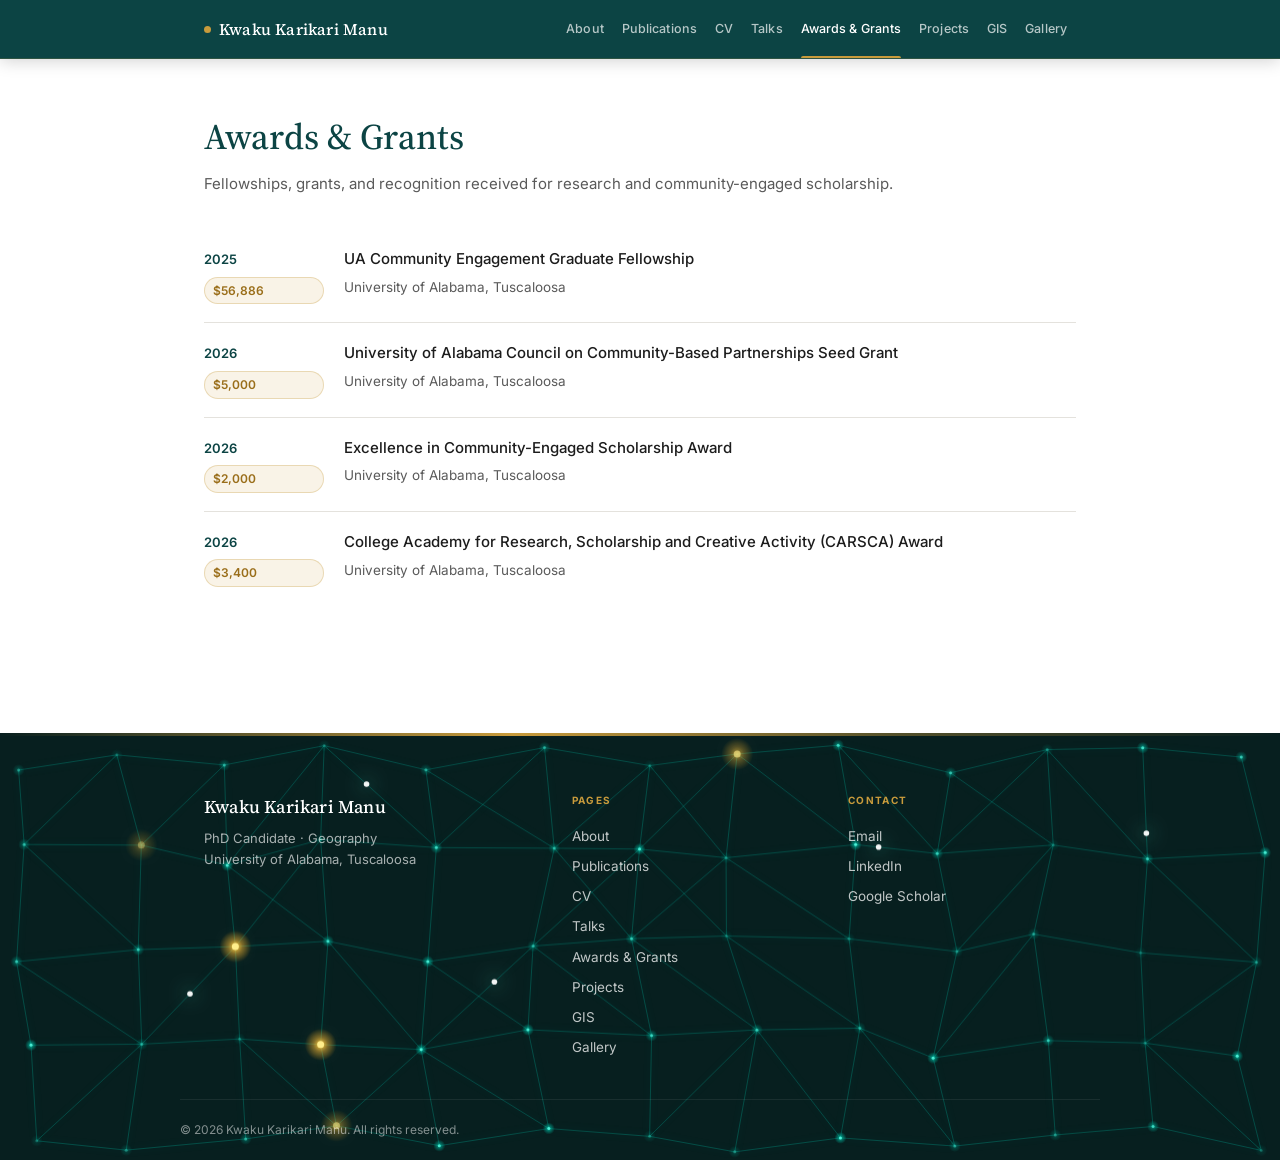
==== commit 6631b5a8: "Add UA Community Engagement Graduate Fellowship 2025 $56,886 Added to awards.html and cv.html Awards" ====
--- a/awards.html
+++ b/awards.html
@@ -45,6 +45,17 @@
   <p class="page-subtitle">Fellowships, grants, and recognition received for research and community-engaged scholarship.</p>
 
   <div class="award-list">
+
+    <div class="award-item">
+      <div class="award-meta">
+        <span class="award-year">2025</span>
+        <span class="award-amount">$56,886</span>
+      </div>
+      <div class="award-body">
+        <p class="award-title">UA Community Engagement Graduate Fellowship</p>
+        <p class="award-org">University of Alabama, Tuscaloosa</p>
+      </div>
+    </div>
 
     <div class="award-item">
       <div class="award-meta">
--- a/assets/css/style.css
+++ b/assets/css/style.css
@@ -849,18 +849,20 @@
 
 .btn-details {
   margin-top: 14px;
-  display: inline-flex;
+  display: flex;
   align-items: center;
-  gap: 6px;
+  justify-content: space-between;
+  width: 100%;
   font-size: 13px;
   font-weight: 500;
   color: var(--color-primary);
   background: rgba(12,68,68,0.07);
   border: 1px solid rgba(12,68,68,0.15);
-  border-radius: 999px;
-  padding: 5px 14px;
+  border-radius: 8px;
+  padding: 8px 14px;
   cursor: pointer;
   transition: background var(--transition), color var(--transition);
+  text-align: left;
 }
 
 .btn-details:hover {
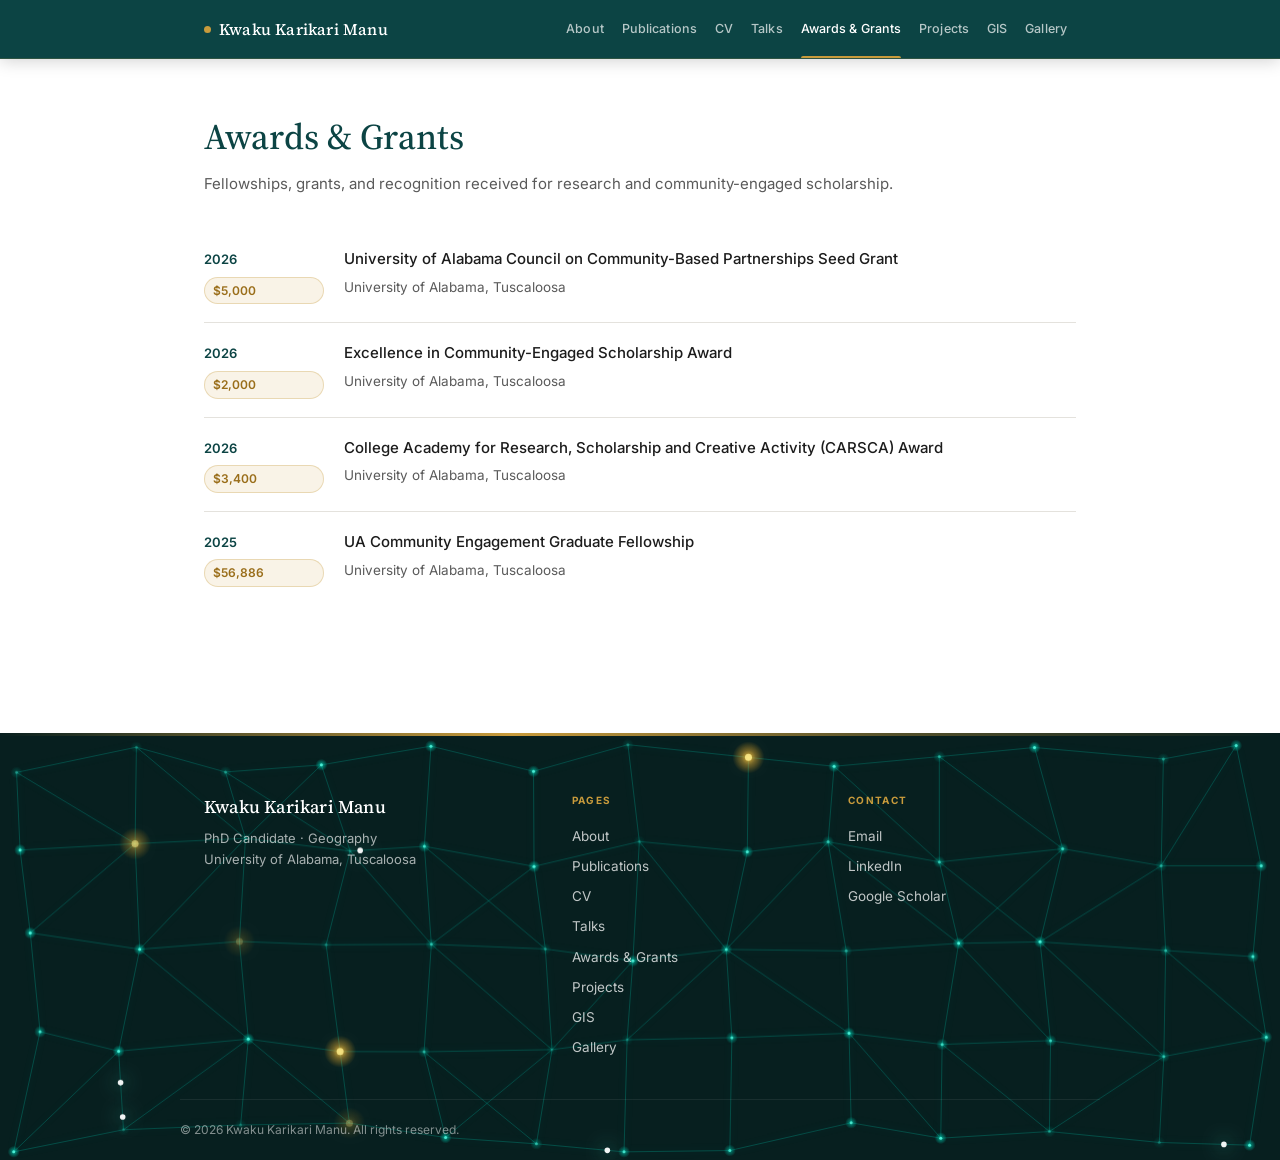
==== commit 0821a465: "Sort awards by year descending (2026 first, 2025 last) Co-Authored-By: Claude Sonnet 4.6 <noreply@an" ====
--- a/awards.html
+++ b/awards.html
@@ -48,17 +48,6 @@
 
     <div class="award-item">
       <div class="award-meta">
-        <span class="award-year">2025</span>
-        <span class="award-amount">$56,886</span>
-      </div>
-      <div class="award-body">
-        <p class="award-title">UA Community Engagement Graduate Fellowship</p>
-        <p class="award-org">University of Alabama, Tuscaloosa</p>
-      </div>
-    </div>
-
-    <div class="award-item">
-      <div class="award-meta">
         <span class="award-year">2026</span>
         <span class="award-amount">$5,000</span>
       </div>
@@ -86,6 +75,17 @@
       </div>
       <div class="award-body">
         <p class="award-title">College Academy for Research, Scholarship and Creative Activity (CARSCA) Award</p>
+        <p class="award-org">University of Alabama, Tuscaloosa</p>
+      </div>
+    </div>
+
+    <div class="award-item">
+      <div class="award-meta">
+        <span class="award-year">2025</span>
+        <span class="award-amount">$56,886</span>
+      </div>
+      <div class="award-body">
+        <p class="award-title">UA Community Engagement Graduate Fellowship</p>
         <p class="award-org">University of Alabama, Tuscaloosa</p>
       </div>
     </div>
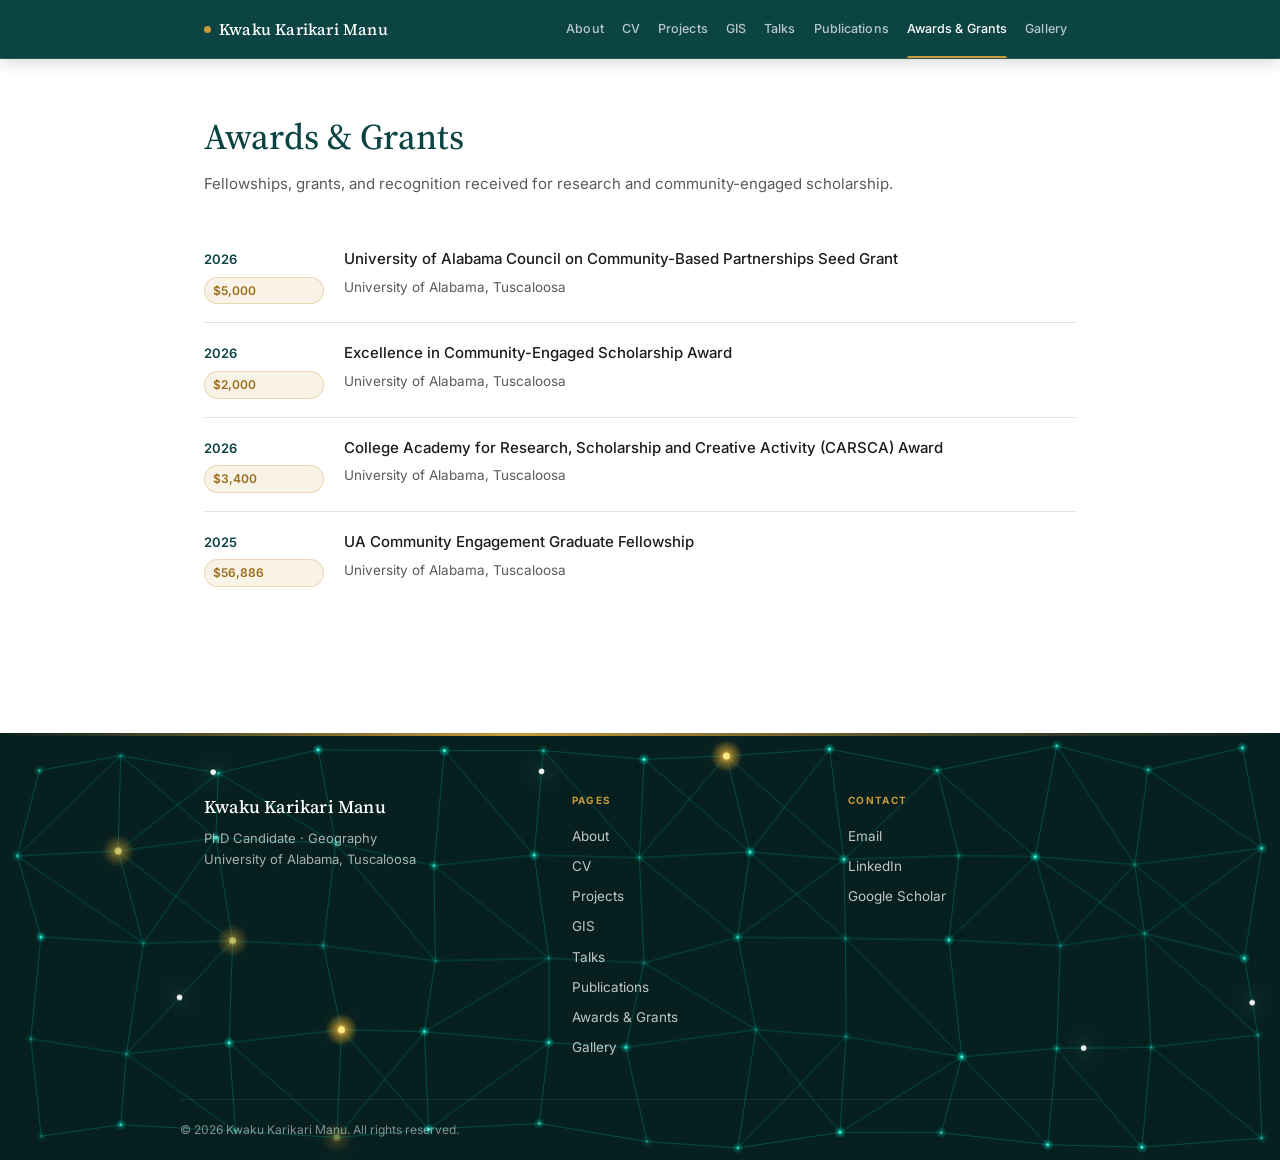
==== commit b913015a: "Reorder nav menu: About, CV, Projects, GIS, Talks, Publications, Awards, Gallery Updated main nav an" ====
--- a/awards.html
+++ b/awards.html
@@ -28,12 +28,12 @@
     <button class="nav-toggle" aria-label="Menu">&#9776;</button>
     <ul class="nav-links">
       <li><a href="index.html">About</a></li>
-      <li><a href="publications.html">Publications</a></li>
       <li><a href="cv.html">CV</a></li>
-      <li><a href="talks.html">Talks</a></li>
-      <li><a href="awards.html" class="active">Awards &amp; Grants</a></li>
       <li><a href="projects.html">Projects</a></li>
       <li><a href="geospatial.html">GIS</a></li>
+      <li><a href="talks.html">Talks</a></li>
+      <li><a href="publications.html">Publications</a></li>
+      <li><a href="awards.html" class="active">Awards &amp; Grants</a></li>
       <li><a href="gallery.html">Gallery</a></li>
     </ul>
   </div>
@@ -105,12 +105,12 @@
       <p class="footer-col-label">Pages</p>
       <nav class="footer-nav">
         <a href="index.html">About</a>
-        <a href="publications.html">Publications</a>
         <a href="cv.html">CV</a>
-        <a href="talks.html">Talks</a>
-        <a href="awards.html">Awards &amp; Grants</a>
         <a href="projects.html">Projects</a>
         <a href="geospatial.html">GIS</a>
+        <a href="talks.html">Talks</a>
+        <a href="publications.html">Publications</a>
+        <a href="awards.html">Awards &amp; Grants</a>
         <a href="gallery.html">Gallery</a>
       </nav>
     </div>
